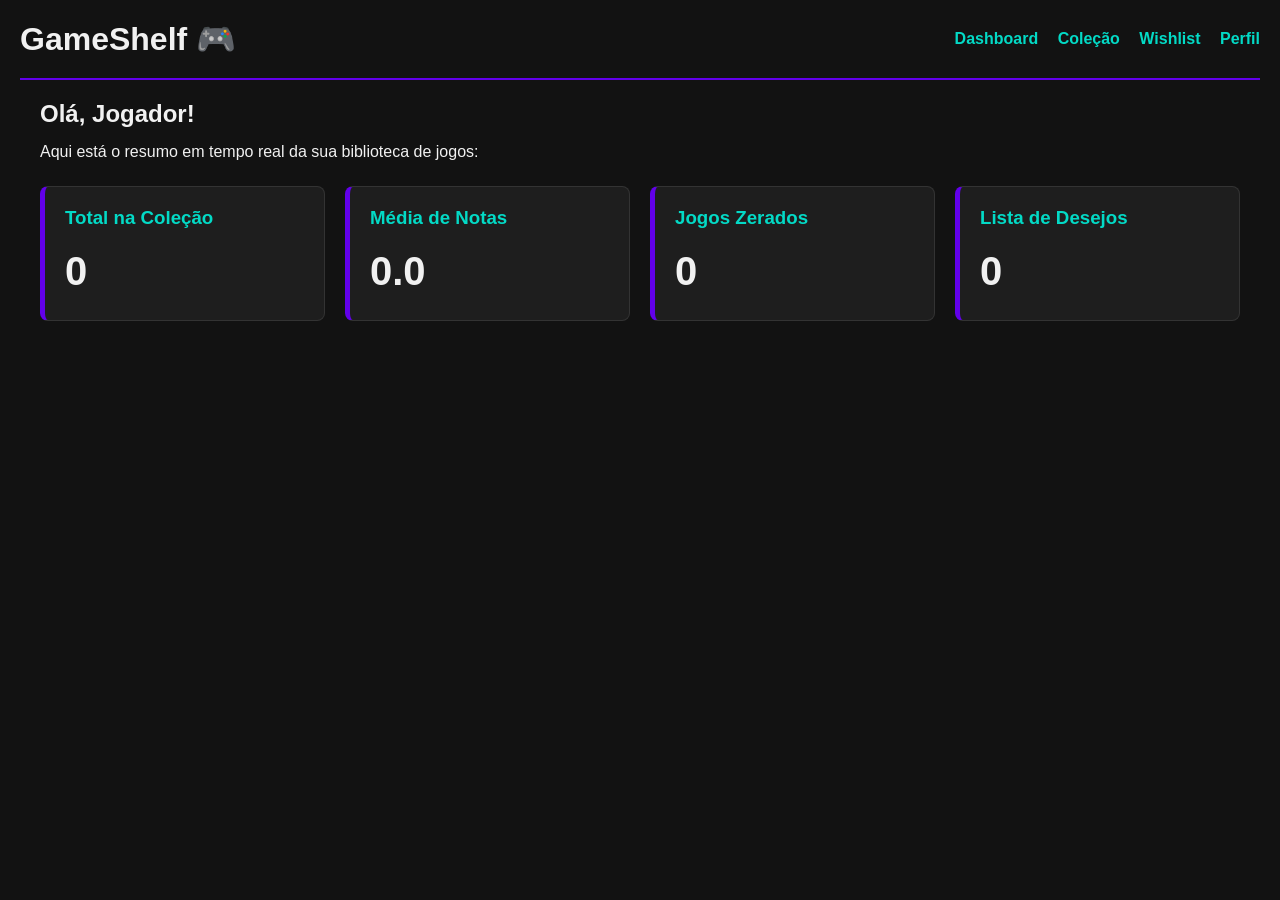
==== index.html @ ee641e02 "Add files via upload" ====
<!DOCTYPE html>
<html lang="pt-BR">
<head>
    <meta charset="UTF-8">
    <meta name="viewport" content="width=device-width, initial-scale=1.0">
    <title>GameShelf - Dashboard</title>
    <link rel="stylesheet" href="style.css">
</head>
<body>
    <header>
        <h1>GameShelf 🎮</h1>
        <nav>
            <a href="index.html">Dashboard</a>
            <a href="colecao.html">Coleção</a>
            <a href="wishlist.html">Wishlist</a>
            <a href="perfil.html">Perfil</a>
        </nav>
    </header>

    <main>
        <h2>Olá, <span id="nome-usuario">Jogador</span>!</h2>
        <p style="margin-bottom: 25px;">Aqui está o resumo em tempo real da sua biblioteca de jogos:</p>
        
        <div class="grid-jogos">
            <div class="card">
                <h3>Total na Coleção</h3>
                <p id="total-jogos" style="font-size: 2.5em; font-weight: bold; margin-top:10px;">0</p>
            </div>
            <div class="card">
                <h3>Média de Notas</h3>
                <p id="media-notas" style="font-size: 2.5em; font-weight: bold; margin-top:10px;">0.0</p>
            </div>
            <div class="card">
                <h3>Jogos Zerados</h3>
                <p id="total-zerados" style="font-size: 2.5em; font-weight: bold; margin-top:10px;">0</p>
            </div>
            <div class="card">
                <h3>Lista de Desejos</h3>
                <p id="total-wishlist" style="font-size: 2.5em; font-weight: bold; margin-top:10px;">0</p>
            </div>
        </div>
    </main>

    <script src="storage.js"></script>
    <script>
        function renderizarDashboard() {
            // Requisito: Manipulação de estruturas e vetores
            const jogos = carregarDados(CHAVE_JOGOS);
            const wishlist = carregarDados(CHAVE_WISHLIST);
            const perfil = localStorage.getItem(CHAVE_PERFIL);

            if (perfil) {
                document.getElementById('nome-usuario').innerText = JSON.parse(perfil).nome;
            }

            document.getElementById('total-jogos').innerText = jogos.length;
            document.getElementById('total-wishlist').innerText = wishlist.length;

            // Uso intensivo de métodos de array (filter e reduce)
            const zerados = jogos.filter(j => j.status === 'Zerado').length;
            document.getElementById('total-zerados').innerText = zerados;

            if (jogos.length > 0) {
                const somaNotas = jogos.reduce((acc, j) => acc + parseFloat(j.nota), 0);
                document.getElementById('media-notas').innerText = (somaNotas / jogos.length).toFixed(1);
            }
        }
        window.onload = renderizarDashboard;
    </script>
</body>
</html>
---- style.css ----
/* style.css */
:root {
    --bg-color: #121212;
    --text-color: #f1f1f1;
    --primary-color: #6200ea;
    --secondary-color: #03dac6;
    --card-bg: #1e1e1e;
    --border-color: #333;
}

* {
    margin: 0;
    padding: 0;
    box-sizing: border-box;
    font-family: 'Segoe UI', Tahoma, Geneva, Verdana, sans-serif;
}

body {
    background-color: var(--bg-color);
    color: var(--text-color);
    padding: 20px;
    transition: background-color 0.3s, color 0.3s;
}

/* Tema Claro Opcional controlado por JS */
body.tema-claro {
    --bg-color: #f5f5f5;
    --text-color: #121212;
    --card-bg: #ffffff;
    --border-color: #ccc;
    --primary-color: #3700b3;
}

header {
    display: flex;
    justify-content: space-between;
    align-items: center;
    padding-bottom: 20px;
    border-bottom: 2px solid var(--primary-color);
    margin-bottom: 20px;
}

nav a {
    color: var(--secondary-color);
    text-decoration: none;
    margin-left: 15px;
    font-weight: bold;
}

body.tema-claro nav a {
    color: var(--primary-color);
}

nav a:hover {
    text-decoration: underline;
}

main {
    max-width: 1200px;
    margin: 0 auto;
}

h2 {
    margin-bottom: 15px;
}

/* Formulários */
form {
    background-color: var(--card-bg);
    padding: 20px;
    border-radius: 8px;
    margin-bottom: 25px;
    display: grid;
    grid-template-columns: 1fr 1fr;
    gap: 15px;
    border: 1px solid var(--border-color);
}

input, select, textarea, button {
    padding: 12px;
    border: 1px solid var(--border-color);
    border-radius: 4px;
    font-size: 1rem;
    background-color: rgba(250,250,250,0.05);
    color: var(--text-color);
}

body.tema-claro input, body.tema-claro select, body.tema-claro textarea {
    background-color: #fff;
    color: #121212;
}

textarea {
    grid-column: span 2;
    resize: vertical;
    min-height: 100px;
}

button {
    background-color: var(--primary-color);
    color: white;
    cursor: pointer;
    font-weight: bold;
    grid-column: span 2;
    border: none;
    transition: opacity 0.2s;
}

button:hover {
    opacity: 0.9;
}

/* Grid de Cards */
.grid-jogos {
    display: grid;
    grid-template-columns: repeat(auto-fill, minmax(280px, 1fr));
    gap: 20px;
}

.card {
    background-color: var(--card-bg);
    padding: 20px;
    border-radius: 8px;
    border-left: 5px solid var(--primary-color);
    border-top: 1px solid var(--border-color);
    border-right: 1px solid var(--border-color);
    border-bottom: 1px solid var(--border-color);
    display: flex;
    flex-direction: column;
    justify-content: space-between;
}

.card h3 { 
    margin-bottom: 10px; 
    color: var(--secondary-color); 
}
body.tema-claro .card h3 {
    color: var(--primary-color);
}

.card p { 
    margin-bottom: 6px; 
    font-size: 0.95rem; 
}

.acoes-card {
    margin-top: 15px;
    display: flex;
    gap: 10px;
}

.acoes-card button, .acoes-card a {
    grid-column: span 1;
    font-size: 0.85rem;
    padding: 8px;
    width: 100%;
    text-align: center;
    text-decoration: none;
    border-radius: 4px;
    font-weight: bold;
}

.btn-detalhes {
    background-color: #333;
    color: white;
}
.btn-excluir { 
    background-color: #cf6679; 
    color: white;
}

/* Header de seções com filtros */
.header-secao {
    display: flex;
    justify-content: space-between;
    align-items: center;
    margin-bottom: 20px;
    gap: 15px;
}

.header-secao select {
    padding: 8px;
}
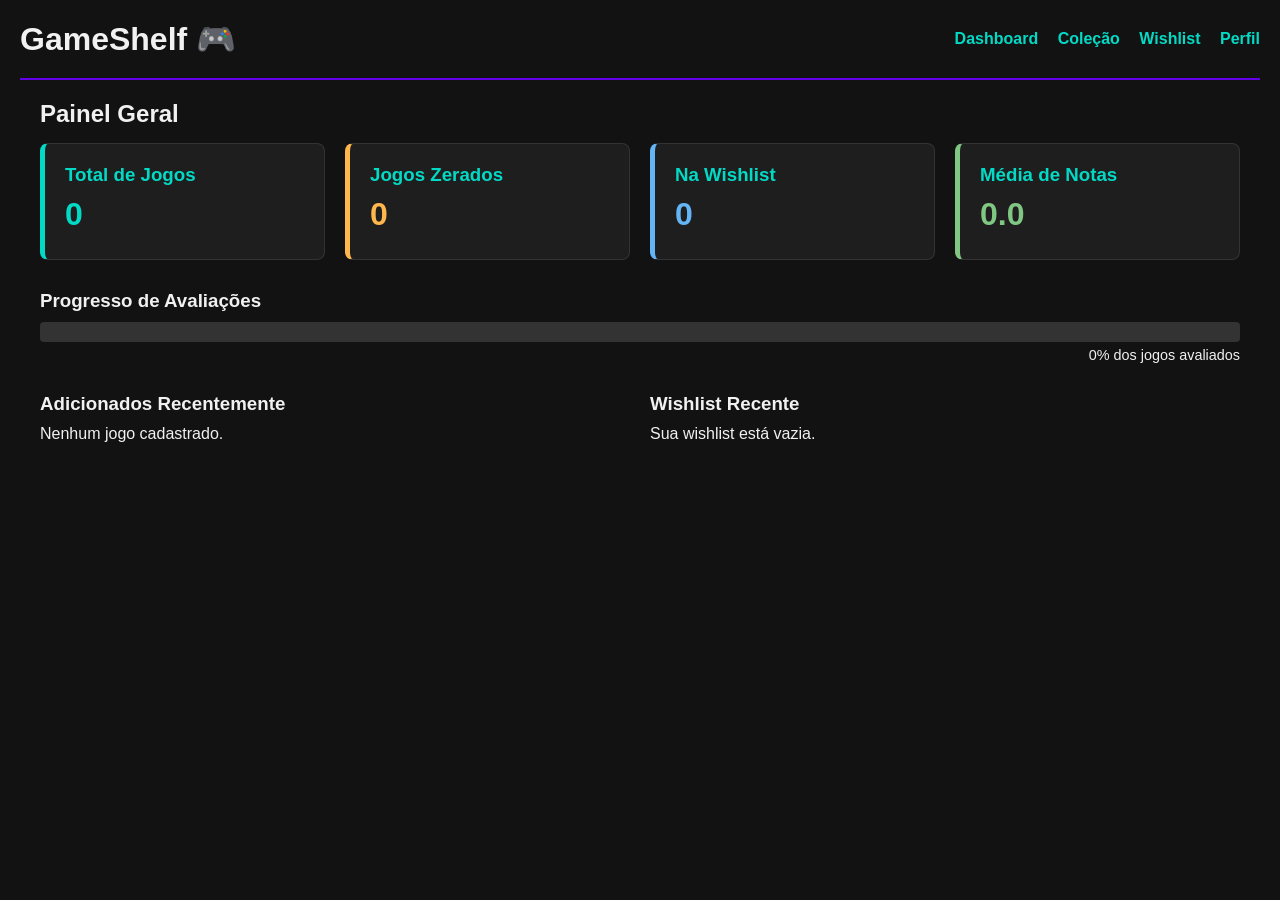
==== commit 3a611873: "Add files via upload" ====
--- a/index.html
+++ b/index.html
@@ -18,54 +18,97 @@
     </header>
 
     <main>
-        <h2>Olá, <span id="nome-usuario">Jogador</span>!</h2>
-        <p style="margin-bottom: 25px;">Aqui está o resumo em tempo real da sua biblioteca de jogos:</p>
-        
-        <div class="grid-jogos">
-            <div class="card">
-                <h3>Total na Coleção</h3>
-                <p id="total-jogos" style="font-size: 2.5em; font-weight: bold; margin-top:10px;">0</p>
+        <h2>Painel Geral</h2>
+        <div class="grid-jogos" style="grid-template-columns: repeat(auto-fit, minmax(220px, 1fr)); margin-bottom: 30px;">
+            <div class="card" style="border-left-color: var(--secondary-color);">
+                <h3>Total de Jogos</h3>
+                <p id="dash-total" style="font-size: 2rem; font-weight: bold; color: var(--secondary-color);">0</p>
             </div>
-            <div class="card">
+            <div class="card" style="border-left-color: #ffb74d;">
+                <h3>Jogos Zerados</h3>
+                <p id="dash-zerados" style="font-size: 2rem; font-weight: bold; color: #ffb74d;">0</p>
+            </div>
+            <div class="card" style="border-left-color: #64b5f6;">
+                <h3>Na Wishlist</h3>
+                <p id="dash-wishlist" style="font-size: 2rem; font-weight: bold; color: #64b5f6;">0</p>
+            </div>
+            <div class="card" style="border-left-color: #81c784;">
                 <h3>Média de Notas</h3>
-                <p id="media-notas" style="font-size: 2.5em; font-weight: bold; margin-top:10px;">0.0</p>
+                <p id="dash-media" style="font-size: 2rem; font-weight: bold; color: #81c784;">0.0</p>
             </div>
-            <div class="card">
-                <h3>Jogos Zerados</h3>
-                <p id="total-zerados" style="font-size: 2.5em; font-weight: bold; margin-top:10px;">0</p>
+        </div>
+
+        <div style="margin-bottom: 30px;">
+            <h3>Progresso de Avaliações</h3>
+            <div style="background-color: #333; border-radius: 4px; height: 20px; width: 100%; margin-top: 10px; overflow: hidden;">
+                <div id="barra-progresso" style="background-color: var(--primary-color); height: 100%; width: 0%; transition: width 0.5s;"></div>
             </div>
-            <div class="card">
-                <h3>Lista de Desejos</h3>
-                <p id="total-wishlist" style="font-size: 2.5em; font-weight: bold; margin-top:10px;">0</p>
+            <p id="texto-progresso" style="font-size: 0.9rem; margin-top: 5px; text-align: right;">0% dos jogos avaliados</p>
+        </div>
+
+        <div style="display: grid; grid-template-columns: 1fr 1fr; gap: 20px;">
+            <div>
+                <h3>Adicionados Recentemente</h3>
+                <div id="recentes-jogos" style="margin-top: 10px; display: flex; flex-direction: column; gap: 10px;"></div>
+            </div>
+            <div>
+                <h3>Wishlist Recente</h3>
+                <div id="recentes-wishlist" style="margin-top: 10px; display: flex; flex-direction: column; gap: 10px;"></div>
             </div>
         </div>
     </main>
 
     <script src="storage.js"></script>
     <script>
-        function renderizarDashboard() {
-            // Requisito: Manipulação de estruturas e vetores
+        function carregarDashboard() {
             const jogos = carregarDados(CHAVE_JOGOS);
             const wishlist = carregarDados(CHAVE_WISHLIST);
-            const perfil = localStorage.getItem(CHAVE_PERFIL);
 
-            if (perfil) {
-                document.getElementById('nome-usuario').innerText = JSON.parse(perfil).nome;
+            document.getElementById('dash-total').innerText = jogos.length;
+            
+            const zerados = jogos.filter(j => j.status === 'zerado').length;
+            document.getElementById('dash-zerados').innerText = zerados;
+            document.getElementById('dash-wishlist').innerText = wishlist.length;
+
+            const jogosComNota = jogos.filter(j => j.nota && j.nota > 0);
+            if (jogosComNota.length > 0) {
+                const soma = jogosComNota.reduce((acc, curr) => acc + parseFloat(curr.nota), 0);
+                const media = (soma / jogosComNota.length).toFixed(1);
+                document.getElementById('dash-media').innerText = media;
+
+                const pct = Math.round((jogosComNota.length / jogos.length) * 100);
+                document.getElementById('barra-progresso').style.width = pct + '%';
+                document.getElementById('texto-progresso').innerText = `${pct}% dos jogos avaliados`;
             }
 
-            document.getElementById('total-jogos').innerText = jogos.length;
-            document.getElementById('total-wishlist').innerText = wishlist.length;
+            // Render Recentes Jogos
+            const containerJogos = document.getElementById('recentes-jogos');
+            containerJogos.innerHTML = '';
+            const ultimosJogos = jogos.slice(-4).reverse();
+            if(ultimosJogos.length === 0) containerJogos.innerHTML = '<p>Nenhum jogo cadastrado.</p>';
+            ultimosJogos.forEach(j => {
+                const div = document.createElement('div');
+                div.className = 'card';
+                div.style.padding = '10px 15px';
+                div.innerHTML = `<strong>${j.titulo}</strong><span style="font-size:0.85rem; color:#aaa;">Plataforma: ${j.plataforma} | Nota: ${j.nota || 'N/A'}</span>`;
+                containerJogos.appendChild(div);
+            });
 
-            // Uso intensivo de métodos de array (filter e reduce)
-            const zerados = jogos.filter(j => j.status === 'Zerado').length;
-            document.getElementById('total-zerados').innerText = zerados;
-
-            if (jogos.length > 0) {
-                const somaNotas = jogos.reduce((acc, j) => acc + parseFloat(j.nota), 0);
-                document.getElementById('media-notas').innerText = (somaNotas / jogos.length).toFixed(1);
-            }
+            // Render Recentes Wishlist
+            const containerWish = document.getElementById('recentes-wishlist');
+            containerWish.innerHTML = '';
+            const ultimosWish = wishlist.slice(-3).reverse();
+            if(ultimosWish.length === 0) containerWish.innerHTML = '<p>Sua wishlist está vazia.</p>';
+            ultimosWish.forEach(w => {
+                const div = document.createElement('div');
+                div.className = 'card';
+                div.style.padding = '10px 15px';
+                div.style.borderLeftColor = '#64b5f6';
+                div.innerHTML = `<strong>${w.titulo}</strong><span style="font-size:0.85rem; color:#aaa;">Prioridade: ${w.prioridade}</span>`;
+                containerWish.appendChild(div);
+            });
         }
-        window.onload = renderizarDashboard;
+        window.onload = carregarDashboard;
     </script>
 </body>
 </html>
--- a/style.css
+++ b/style.css
@@ -1,4 +1,4 @@
-/* style.css */
+/* style.css - Folha de Estilos Unificada com Correções de Acessibilidade */
 :root {
     --bg-color: #121212;
     --text-color: #f1f1f1;
@@ -22,7 +22,6 @@
     transition: background-color 0.3s, color 0.3s;
 }
 
-/* Tema Claro Opcional controlado por JS */
 body.tema-claro {
     --bg-color: #f5f5f5;
     --text-color: #121212;
@@ -64,7 +63,7 @@
     margin-bottom: 15px;
 }
 
-/* Formulários */
+/* Formulários Corrigidos */
 form {
     background-color: var(--card-bg);
     padding: 20px;
@@ -81,12 +80,18 @@
     border: 1px solid var(--border-color);
     border-radius: 4px;
     font-size: 1rem;
-    background-color: rgba(250,250,250,0.05);
-    color: var(--text-color);
+    background-color: #252525; /* Fundo fixo escuro para não quebrar nos navegadores */
+    color: #ffffff;            /* Texto sempre branco no modo escuro */
 }
 
-body.tema-claro input, body.tema-claro select, body.tema-claro textarea {
-    background-color: #fff;
+/* Força os itens de opções a herdarem a cor do container */
+select option {
+    background-color: #252525;
+    color: #ffffff;
+}
+
+body.tema-claro input, body.tema-claro select, body.tema-claro select option, body.tema-claro textarea {
+    background-color: #ffffff;
     color: #121212;
 }
 
@@ -169,7 +174,6 @@
     color: white;
 }
 
-/* Header de seções com filtros */
 .header-secao {
     display: flex;
     justify-content: space-between;
